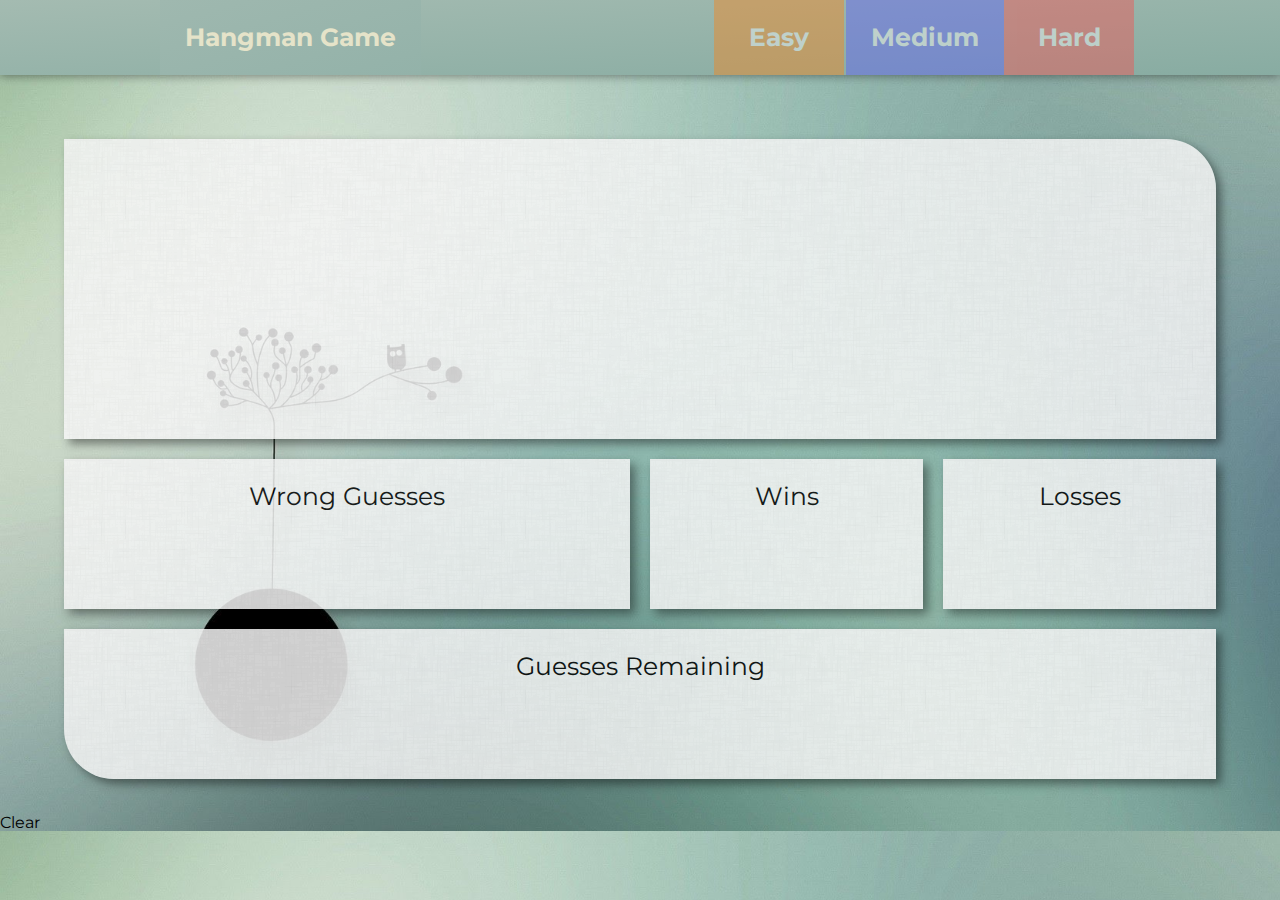
==== index.html @ c641d79b "added index, not sure why it didn't get uploaded" ====
<!DOCTYPE HTML>
<html>
    <head>
        <link rel="stylesheet" href="assets/css/reset.css">
        <link rel="stylesheet" href="assets/css/style.css">
        <link href="https://fonts.googleapis.com/css?family=Montserrat" rel="stylesheet">
        <meta name="viewport" content="width=device-width, initial-scale=1">
        <script src="https://cdnjs.cloudflare.com/ajax/libs/jquery/3.2.1/jquery.min.js"></script>
        <title>Hangman Game Group Project</title>
    </head>

    <body>
            <nav class="nav">
                <div class="headbutton"><span id="blinker">Hangman Game</span></div>
                <ul>
                    <li><div class="navbuttons one" id="easy">Easy</li></div>
                    <li><div class="navbuttons two" id="medium">Medium</li></div>
                    <li><div class="navbuttons three" id="hard">Hard</li></div>
                </ul>
            </nav>
        <div id="words"><br></div>
        <div class="container">
            <div class="wguesses">
                <br>Wrong Guesses<br><br>
                <p id="wrongguesses"></p>
            </div>
            <div class="stats">
                <div class="wins"><br>Wins<br><br>
                <p id="wincount"></p></div>
                <div class="loss">
                <br>Losses<br><br>
                <p id="losscount"></p></div>
            </div>
            </div>
            <div class="guesses">
                <br>Guesses Remaining<br><br>
                <p id="guessesremaining"></p></div>
                <br>
                <div id="clear">Clear</div>
        
    </body>
    <script src="assets/javascript/game.js"></script>
</html>
---- assets/css/style.css ----
html {
    font-family: 'Montserrat', sans-serif;
}

body {
    background-image: url('../../images/backgrounds.jpg');
    background-size: cover;
}

.blink {
    font-family: 'Georgia', Times, Times New Roman, serif;
    font-weight: bold;
}

.blink:hover{
    background-color: #4aaaa5;
}

.headbutton {
    background: linear-gradient(to bottom right, #9FB8AF, #93B2A9);
    padding: 25px;
    max-height: 80px;
    min-width: 80px;
    color: #e5e3c9;
    text-align: center;
    justify-content: center;
    display: inline-block;
    font-size: 25px;
    font-weight: bold;
    margin-left: 1.1%;
    transition: .2s ease-in-out;
    
}

.navbuttons{
    padding: 25px;
    max-height: 80px;
    min-width: 80px;
    color: white;
    text-align: center;
    justify-content: center;
    display: inline-block;
    font-size: 25px;
    font-weight: bold;
    margin-left: 1.1%;
    opacity: .4;
    transition: .5s ease-in-out;
}

.navbuttons:hover {
    opacity: 1;
    transition: .4s ease-in-out;
}

.one {
    background-color: #FF800D;
    margin-right: 1px;
}

.two {
    background-color: #5757FF;
    margin-right: 1px;
}

.three {
    background-color: #FF4848;
    margin-right: 1px;
}

/* menu base styles */

.nav{
    background: linear-gradient(to bottom right, #A4BBB1, #88ACA2);
    min-width: 100%;
    display: flex;
    justify-content: space-around;
    box-shadow: 0 0 10px rgba(0, 0, 0, .5);
}

.nav ul{
    display: flex;
    justify-content: flex-end;
}

/* flex styles */


#words {
    background-image: url('../../images/secondary.png');
    font-size: 150px;
    text-align: center;
    margin: 20px auto;
    margin-bottom: -20px;
    height: 300px;
    width: 90%;
    box-shadow: 5px 5px 10px rgba(0, 0, 0, .5);
    border-radius: 0px 50px 0px 0px;
    margin-top: 5%;
    opacity: .85;
}

.container {
    display: flex;
    flex-direction: row;
    font-size: 30px;
    text-align: center;
    margin: 20px auto;
    width: 90%;
    margin-bottom: -20px;
}

.stats {
    display: flex;
    flex-direction: row;
    flex: 1;
    width: 120%;
}

.wins, .loss {
    background-image: url('../../images/secondary.png');
    text-align: center;
    font-size: 25px;
    margin: 20px auto;
    height: 150px;
    width: 100%;
    box-shadow: 5px 5px 10px rgba(0, 0, 0, .5);
    flex: 2;
    opacity: .85;
}

.wins {
    margin-right: 20px;
}

.wguesses {
    background-image: url('../../images/secondary.png');
    text-align: center;
    font-size: 25px;
    margin: 20px auto;
    height: 150px;
    width: 90%;
    box-shadow: 5px 5px 10px rgba(0, 0, 0, .5);
    flex: 1;
    margin-right: 20px;
    opacity: .85;
    
}

.guesses {
    background-image: url('../../images/secondary.png');
    text-align: center;
    font-size: 25px;
    margin: 20px auto;
    height: 150px;
    width: 90%;
    box-shadow: 5px 5px 10px rgba(0, 0, 0, .5);
    flex: 1;
    border-radius: 0px 0px 0px 50px;
    opacity: .85;

}


/* Button Effects */
.headbutton:hover{
    transform: rotate(-10deg);
    box-shadow: 0 0 10px rgba(0, 0, 0, .2);
    transition: .2s ease-in-out;
}

.one:hover{
    transform: rotate(-15deg);
    box-shadow: 0 0 10px rgba(0, 0, 0, .5);
    transition: .2s ease-in-out;
}

.three:hover{
    transform: rotate(-15deg);
    box-shadow: 0 0 10px rgba(0, 0, 0, .5);
    transition: .2s ease-in-out;
}

.two:hover{
    transform: rotate(15deg);
    box-shadow: 0 0 10px rgba(0, 0, 0, .5);
    transition: .2s ease-in-out;
}
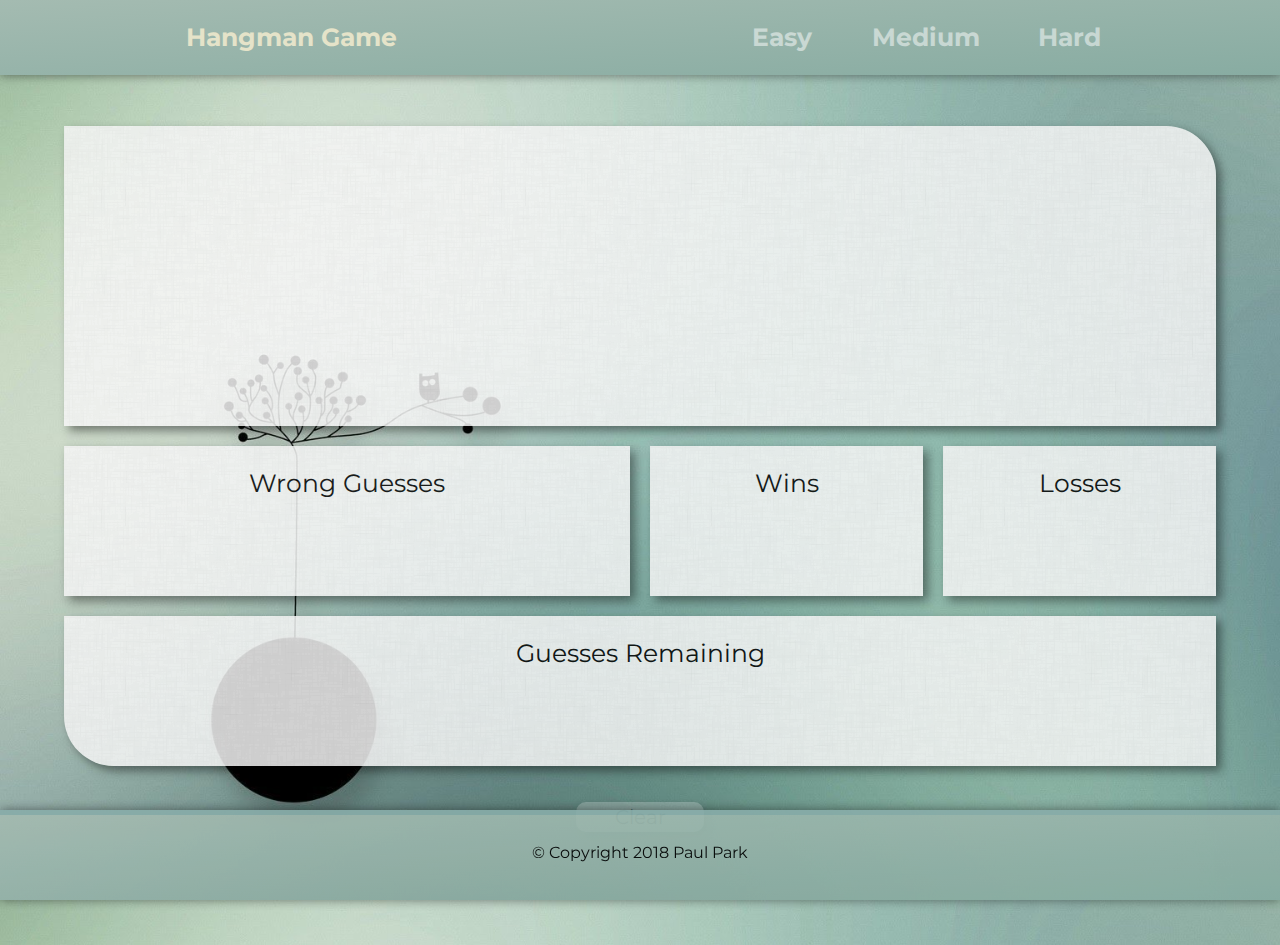
==== commit 3e66680f: "added a footer" ====
--- a/index.html
+++ b/index.html
@@ -39,6 +39,11 @@
                 <div id="clear">Clear</div>
         
     </body>
+    <footer>
+        <div class="footer">
+                <h1 class="footerfont"> © Copyright 2018 Paul Park</h1>
+        </div>
+    </footer>
     <script src="assets/javascript/game.js"></script>
 </html>
 
--- a/assets/css/style.css
+++ b/assets/css/style.css
@@ -1,23 +1,15 @@
 html {
     font-family: 'Montserrat', sans-serif;
+    height: 100%;
 }
 
 body {
     background-image: url('../../images/backgrounds.jpg');
     background-size: cover;
-}
-
-.blink {
-    font-family: 'Georgia', Times, Times New Roman, serif;
-    font-weight: bold;
-}
-
-.blink:hover{
-    background-color: #4aaaa5;
+    height: 105%;
 }
 
 .headbutton {
-    background: linear-gradient(to bottom right, #9FB8AF, #93B2A9);
     padding: 25px;
     max-height: 80px;
     min-width: 80px;
@@ -43,28 +35,14 @@
     font-size: 25px;
     font-weight: bold;
     margin-left: 1.1%;
-    opacity: .4;
-    transition: .5s ease-in-out;
+    opacity: .5;
+    transition: .35s ease-in-out;
+    border-radius: 10px 10px 10px 10px;
 }
 
 .navbuttons:hover {
     opacity: 1;
-    transition: .4s ease-in-out;
-}
-
-.one {
-    background-color: #FF800D;
-    margin-right: 1px;
-}
-
-.two {
-    background-color: #5757FF;
-    margin-right: 1px;
-}
-
-.three {
-    background-color: #FF4848;
-    margin-right: 1px;
+    transition: .25s ease-in-out;
 }
 
 /* menu base styles */
@@ -84,10 +62,14 @@
 
 /* flex styles */
 
+p {
+    font-size: 20px;
+}
+
 
 #words {
     background-image: url('../../images/secondary.png');
-    font-size: 150px;
+    font-size: 125px;
     text-align: center;
     margin: 20px auto;
     margin-bottom: -20px;
@@ -95,7 +77,7 @@
     width: 90%;
     box-shadow: 5px 5px 10px rgba(0, 0, 0, .5);
     border-radius: 0px 50px 0px 0px;
-    margin-top: 5%;
+    margin-top: 4%;
     opacity: .85;
 }
 
@@ -160,29 +142,87 @@
 
 }
 
+#clear {
+    background-image: url('../../images/secondary.png');
+    text-align: center;
+    justify-content: center;
+    font-size: 20px;
+    margin: 0 auto;
+    padding-top: 5px;
+    height: 25px;
+    width: 10%;
+    box-shadow: 5px 5px 10px rgba(0, 0, 0, .5);
+    border-radius: 10px 10px 10px 10px;
+    opacity: .25;
+    transition: .35s ease-in-out;
+}
+
+#clear:hover {
+    opacity: .85;
+    transition: .35s ease-in-out;
+}
+
 
 /* Button Effects */
-.headbutton:hover{
+/* .headbutton:hover{
     transform: rotate(-10deg);
     box-shadow: 0 0 10px rgba(0, 0, 0, .2);
     transition: .2s ease-in-out;
-}
+} */
 
 .one:hover{
     transform: rotate(-15deg);
-    box-shadow: 0 0 10px rgba(0, 0, 0, .5);
-    transition: .2s ease-in-out;
+    background-color: #f5a051;
+    /* color: #B89EA7; */
+    margin-right: 1px;
+    box-shadow: 0 0 10px rgba(0, 0, 0, .5);
+    transition: .25s ease-in-out;
+}
+
+.two:hover{
+    transform: rotate(15deg);
+    background-color: #7272ee;
+    margin-right: 1px;
+    box-shadow: 0 0 10px rgba(0, 0, 0, .5);
+    transition: .25s ease-in-out;
 }
 
 .three:hover{
     transform: rotate(-15deg);
-    box-shadow: 0 0 10px rgba(0, 0, 0, .5);
-    transition: .2s ease-in-out;
-}
-
-.two:hover{
-    transform: rotate(15deg);
-    box-shadow: 0 0 10px rgba(0, 0, 0, .5);
-    transition: .2s ease-in-out;
-}
-
+    background-color: #fa5c5c;
+    margin-right: 1px;
+    box-shadow: 0 0 10px rgba(0, 0, 0, .5);
+    transition: .25s ease-in-out;
+}
+
+#blinker {
+    animation-name: blinker;
+    animation-duration: 2.5s;
+    animation-timing-function: linear;
+    animation-iteration-count: infinite;
+}
+
+#blinker:hover{
+    animation-play-state: paused;
+}
+
+.footer{
+    width: 100%;
+    background: linear-gradient(to bottom right, #A4BBB1, #88ACA2);
+    height: 35px;
+    padding: 20px 0px;
+    padding-top: 30px;
+    text-align: center;
+    position: fixed;
+    bottom: 0;
+    left: 0;
+    border-top: 5px solid #88ACA9;
+    box-shadow: 0 0 10px rgba(0, 0, 0, .5);
+    opacity: .9;
+}
+
+@keyframes blinker {
+    0% {opacity: 1}
+    50% {opacity: 0}
+    100% {opacity: 1}
+}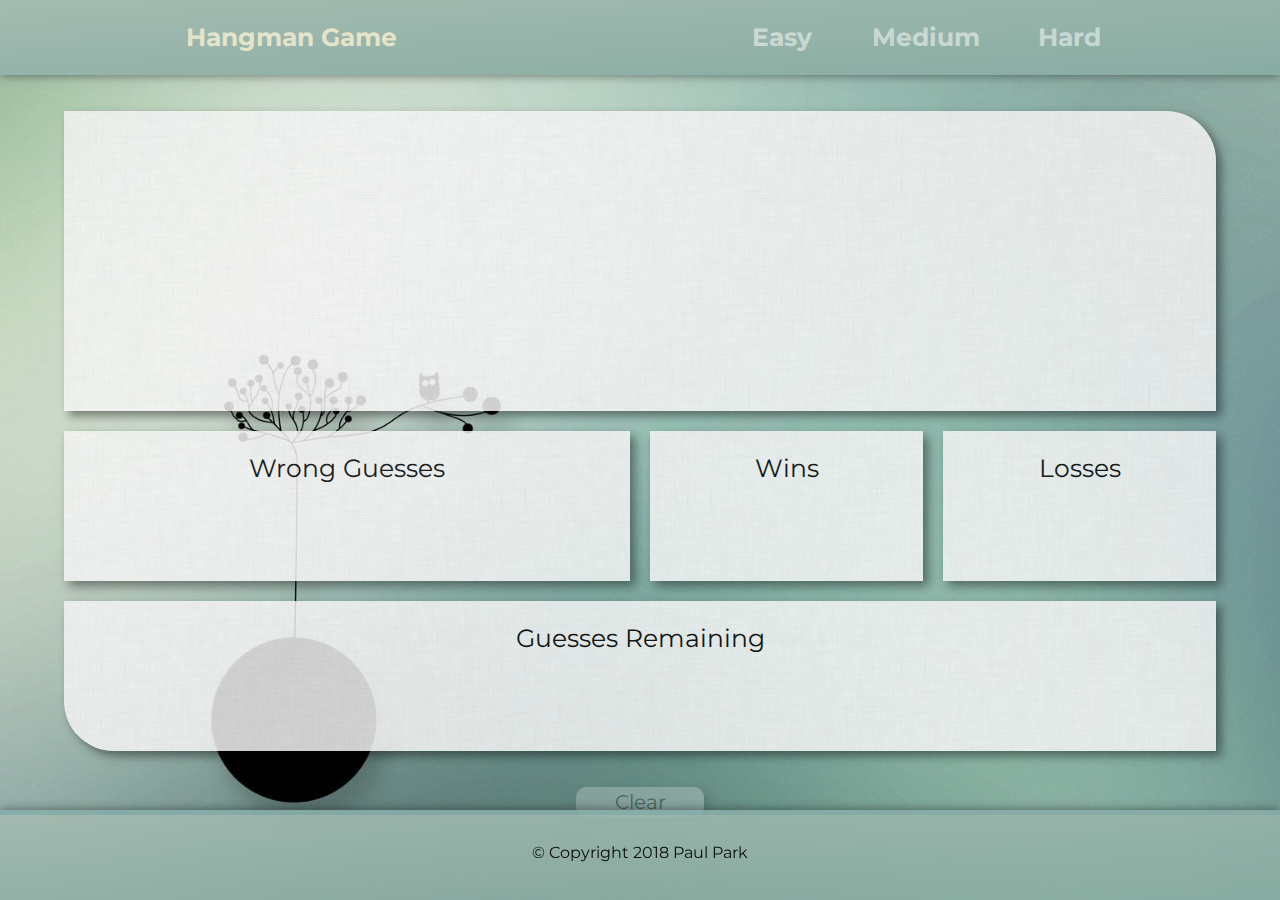
==== commit 75022678: "made so clear button also appends a break so the word isn't floating" ====
--- a/index.html
+++ b/index.html
@@ -18,6 +18,7 @@
                     <li><div class="navbuttons three" id="hard">Hard</li></div>
                 </ul>
             </nav>
+    <div class="gamecontainer">
         <div id="words"><br></div>
         <div class="container">
             <div class="wguesses">
@@ -37,6 +38,7 @@
                 <p id="guessesremaining"></p></div>
                 <br>
                 <div id="clear">Clear</div>
+    </div>
         
     </body>
     <footer>
--- a/assets/css/style.css
+++ b/assets/css/style.css
@@ -6,7 +6,14 @@
 body {
     background-image: url('../../images/backgrounds.jpg');
     background-size: cover;
-    height: 105%;
+    height: 100%;
+}
+
+.gamecontainer {
+    height: 750px;
+    position: relative;
+    top: 40%;
+    transform: translateY(-50%);
 }
 
 .headbutton {
